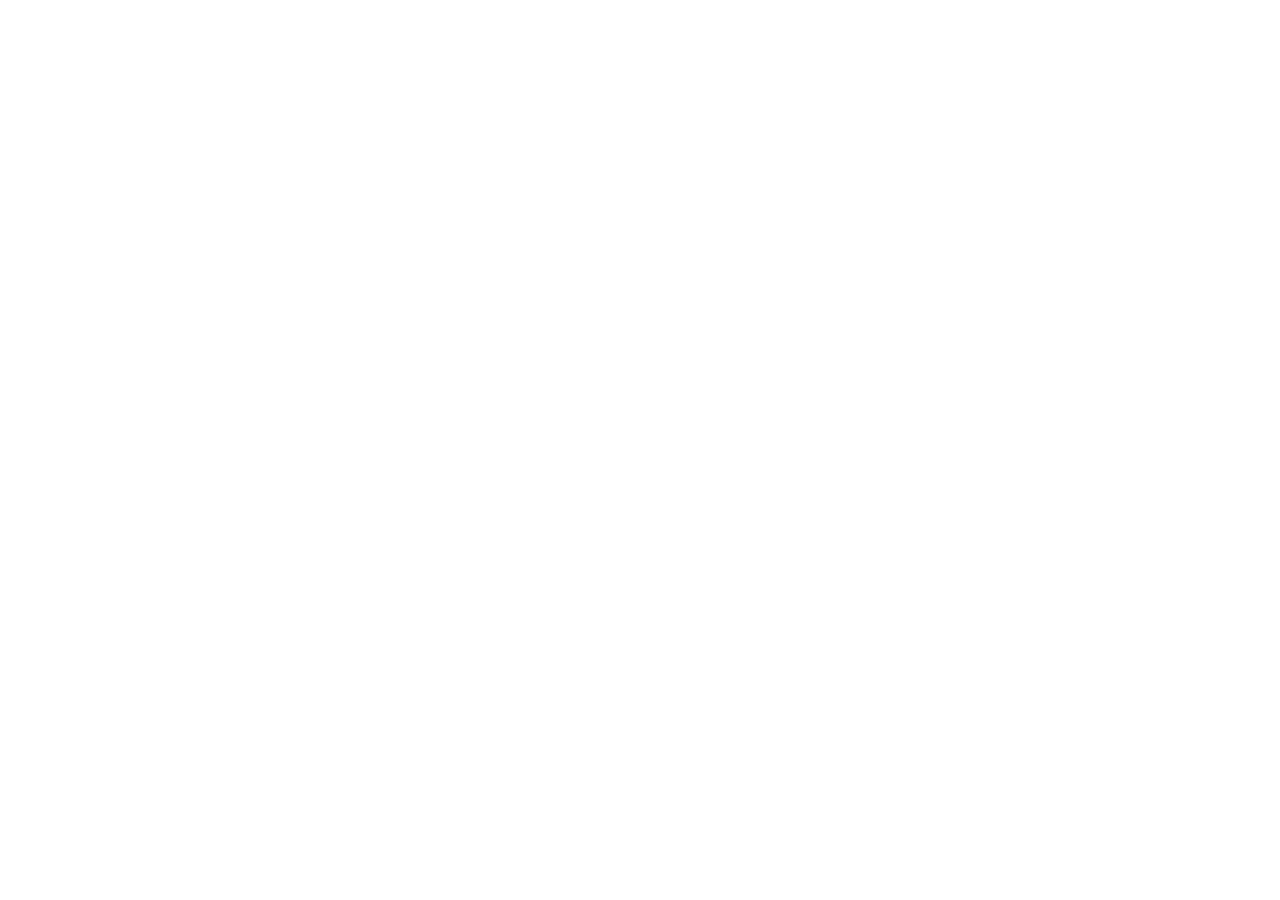
==== index.html @ 05cf03c2 "老婆財務平台入口頁：圖示與跳轉到家計簿 Co-Authored-By: Claude Opus 5.5 <noreply@anthropic.com> Claude-Session: https://" ====
<!doctype html>
<html lang="zh-Hant">
<head>
<meta charset="utf-8">
<meta name="viewport" content="width=device-width,initial-scale=1">
<title>老婆財務平台</title>
<meta name="apple-mobile-web-app-title" content="老婆財務平台">
<meta name="application-name" content="老婆財務平台">
<meta name="theme-color" content="#14304a">
<meta name="robots" content="noindex,nofollow">
<link rel="apple-touch-icon" href="apple-touch-icon.png">
<link rel="icon" type="image/png" href="favicon.png">
<link rel="manifest" href="manifest.webmanifest">
<style>
  body{margin:0;min-height:100vh;display:flex;align-items:center;justify-content:center;background:#14304a;color:#e9eef0;font-family:"PingFang TC","Noto Sans TC",system-ui,sans-serif;text-align:center;padding:24px}
  img{width:120px;height:120px;border-radius:26px;box-shadow:0 10px 30px rgba(0,0,0,.35)}
  a{color:#f3d58a}
</style>
</head>
<body>
  <main>
    <img src="icon-192.png" alt="">
    <h1>老婆財務平台</h1>
    <p>正在打開家計簿…</p>
    <p><a id="go" href="https://claude.ai/artifact/PbRBMVwwTG6rSvDAb9t7Zk">沒有自動跳轉請點這裡</a></p>
  </main>
  <script>setTimeout(function(){location.replace(document.getElementById('go').href)},300)</script>
</body>
</html>
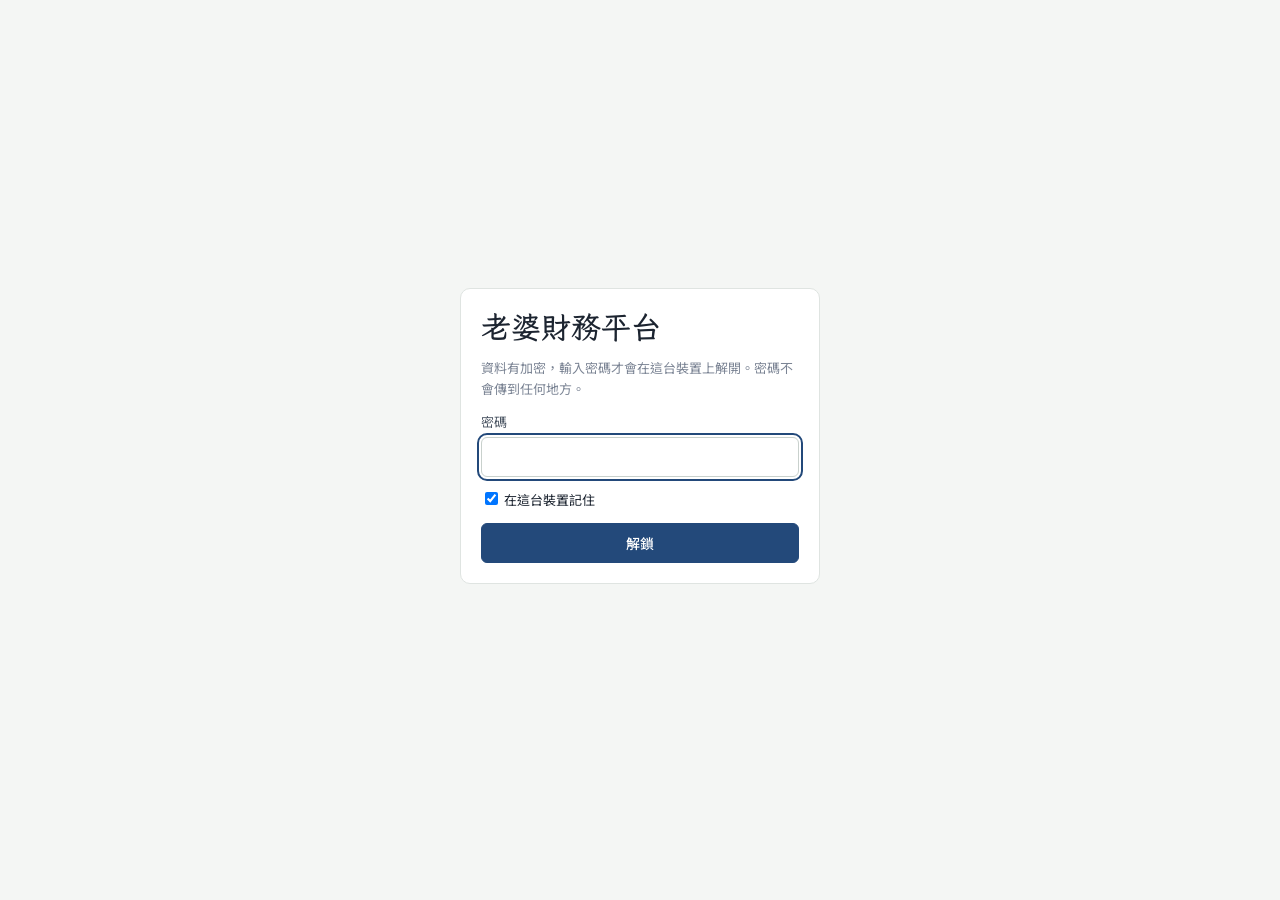
==== commit efda543a: "搬到 GitHub Pages：加密資料檔、GitHub 自動同步、每日收盤價（2.0.0） Co-Authored-By: Claude Opus 5.5 <noreply@anthropic.co" ====
--- a/index.html
+++ b/index.html
@@ -22,8 +22,8 @@
     <img src="icon-192.png" alt="">
     <h1>老婆財務平台</h1>
     <p>正在打開家計簿…</p>
-    <p><a id="go" href="https://claude.ai/artifact/PbRBMVwwTG6rSvDAb9t7Zk">沒有自動跳轉請點這裡</a></p>
+    <p><a id="go" href="./app/">沒有自動跳轉請點這裡</a></p>
   </main>
-  <script>setTimeout(function(){location.replace(document.getElementById('go').href)},300)</script>
+  <script>location.replace("./app/"+location.hash)</script>
 </body>
 </html>
